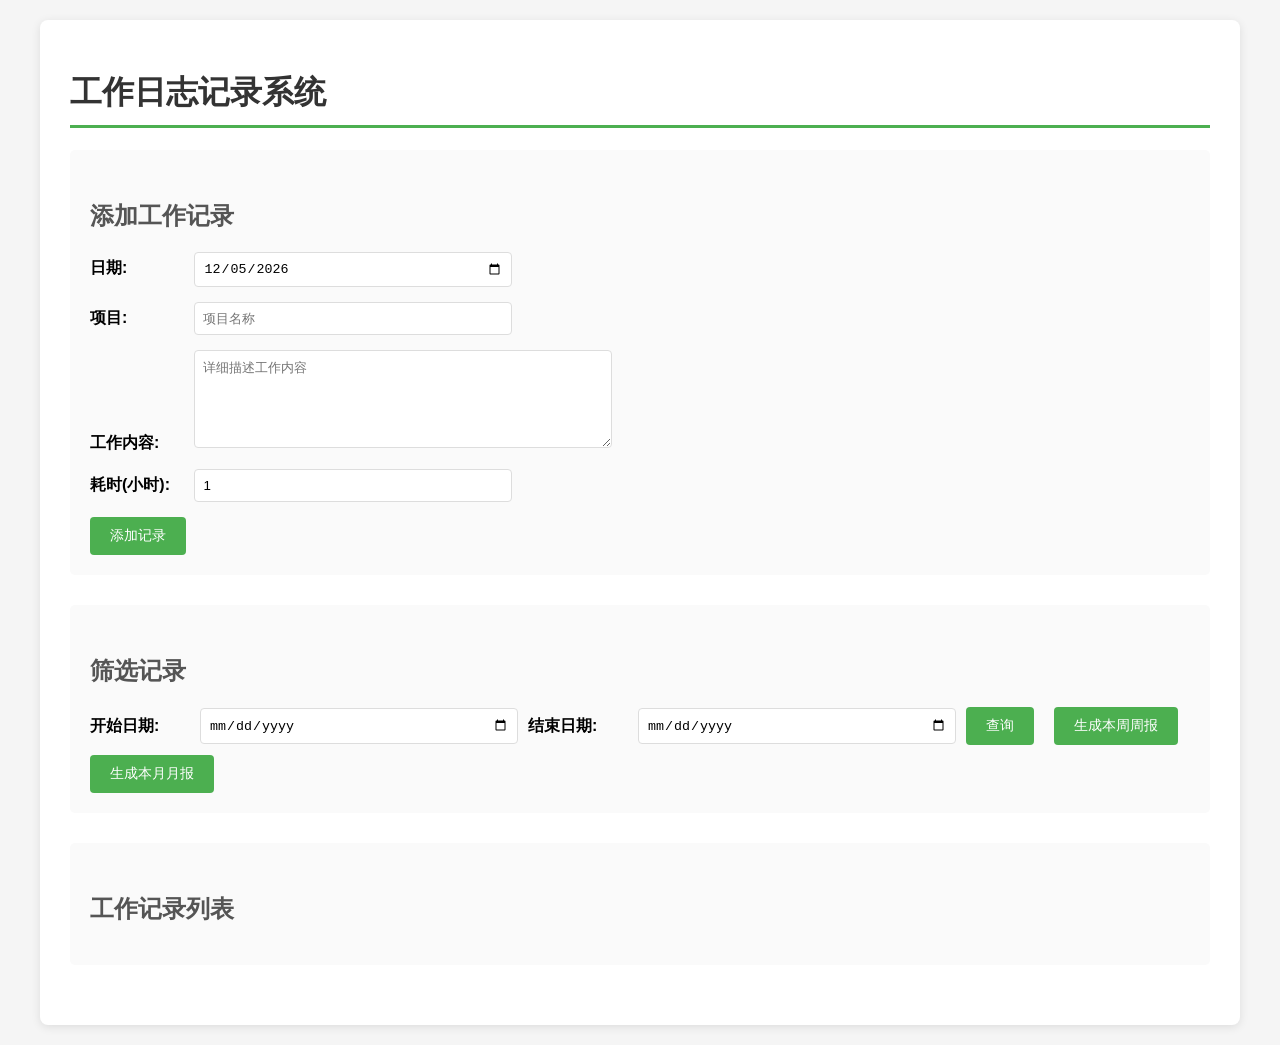
==== templates/index.html @ 2ce52f34 "Initial commit: Work logger web app" ====
<!DOCTYPE html>
<html lang="zh-CN">
<head>
    <meta charset="UTF-8">
    <meta name="viewport" content="width=device-width, initial-scale=1.0">
    <title>工作日志记录系统</title>
    <link rel="stylesheet" href="/static/style.css">
</head>
<body>
    <div class="container">
        <h1>工作日志记录系统</h1>
        
        <div class="section">
            <h2>添加工作记录</h2>
            <form id="logForm">
                <div class="form-group">
                    <label>日期:</label>
                    <input type="date" id="date" required value="">
                </div>
                <div class="form-group">
                    <label>项目:</label>
                    <input type="text" id="project" required placeholder="项目名称">
                </div>
                <div class="form-group">
                    <label>工作内容:</label>
                    <textarea id="content" required placeholder="详细描述工作内容"></textarea>
                </div>
                <div class="form-group">
                    <label>耗时(小时):</label>
                    <input type="number" id="duration" step="0.5" min="0.5" value="1" required>
                </div>
                <button type="submit">添加记录</button>
            </form>
        </div>

        <div class="section">
            <h2>筛选记录</h2>
            <div class="filter-group">
                <label>开始日期:</label>
                <input type="date" id="filterStart">
                <label>结束日期:</label>
                <input type="date" id="filterEnd">
                <button onclick="loadLogs()">查询</button>
                <button onclick="generateReport('week')">生成本周周报</button>
                <button onclick="generateReport('month')">生成本月月报</button>
            </div>
        </div>

        <div class="section">
            <h2>工作记录列表</h2>
            <div id="logsList"></div>
        </div>

        <div class="section" id="reportSection" style="display:none;">
            <h2>报告预览</h2>
            <pre id="reportContent"></pre>
            <button onclick="copyReport()">复制报告</button>
        </div>
    </div>

    <script src="/static/app.js"></script>
</body>
</html>
---- static/style.css ----
body {
    font-family: 'Segoe UI', Tahoma, Geneva, Verdana, sans-serif;
    max-width: 1200px;
    margin: 0 auto;
    padding: 20px;
    background-color: #f5f5f5;
}

.container {
    background: white;
    padding: 30px;
    border-radius: 8px;
    box-shadow: 0 2px 10px rgba(0,0,0,0.1);
}

h1 {
    color: #333;
    border-bottom: 3px solid #4CAF50;
    padding-bottom: 10px;
}

h2 {
    color: #555;
    margin-top: 30px;
}

.section {
    margin-bottom: 30px;
    padding: 20px;
    background: #fafafa;
    border-radius: 5px;
}

.form-group {
    margin-bottom: 15px;
}

label {
    display: inline-block;
    width: 100px;
    font-weight: bold;
}

input[type="text"],
input[type="date"],
input[type="number"],
textarea {
    padding: 8px;
    border: 1px solid #ddd;
    border-radius: 4px;
    width: 300px;
}

textarea {
    height: 80px;
    width: 400px;
    resize: vertical;
}

button {
    background-color: #4CAF50;
    color: white;
    padding: 10px 20px;
    border: none;
    border-radius: 4px;
    cursor: pointer;
    margin-right: 10px;
    font-size: 14px;
}

button:hover {
    background-color: #45a049;
}

.filter-group {
    display: flex;
    gap: 10px;
    align-items: center;
    flex-wrap: wrap;
}

.log-item {
    background: white;
    padding: 15px;
    margin-bottom: 10px;
    border-left: 4px solid #4CAF50;
    border-radius: 4px;
    box-shadow: 0 1px 3px rgba(0,0,0,0.1);
}

.log-item h3 {
    margin: 0 0 10px 0;
    color: #333;
}

.log-item p {
    margin: 5px 0;
    color: #666;
}

.delete-btn {
    background-color: #f44336;
    padding: 5px 10px;
    font-size: 12px;
}

.delete-btn:hover {
    background-color: #da190b;
}

#reportSection {
    background: #f9f9f9;
}

#reportContent {
    background: white;
    padding: 20px;
    border-radius: 4px;
    overflow-x: auto;
    white-space: pre-wrap;
    font-family: 'Consolas', 'Monaco', monospace;
    line-height: 1.6;
}
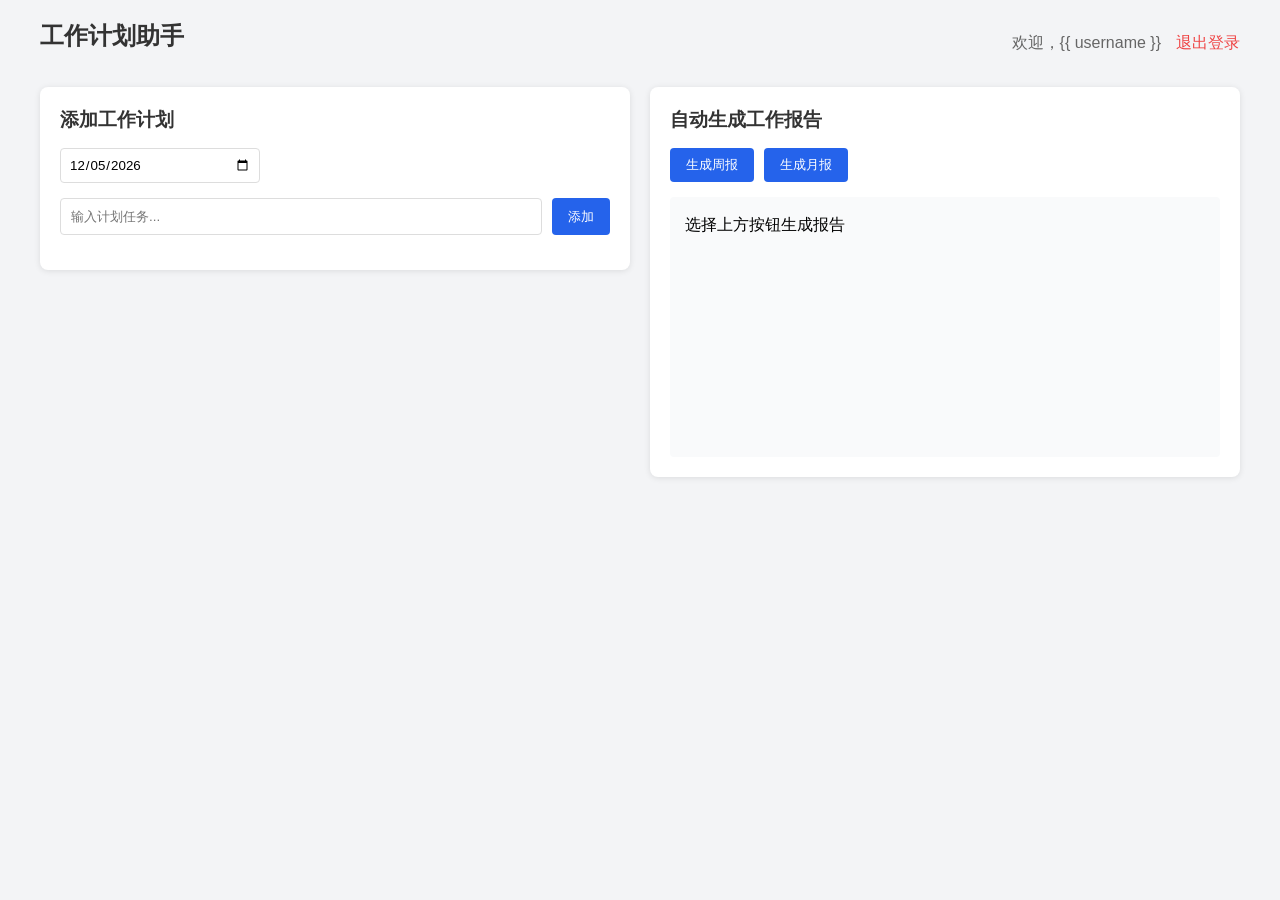
==== commit 716a893c: "最终版：添加计划、勾选完成、生成周报月报" ====
--- a/templates/index.html
+++ b/templates/index.html
@@ -1,63 +1,174 @@
 <!DOCTYPE html>
 <html lang="zh-CN">
 <head>
-    <meta charset="UTF-8">
-    <meta name="viewport" content="width=device-width, initial-scale=1.0">
-    <title>工作日志记录系统</title>
+    <meta charset="UTF-8" />
+    <meta name="viewport" content="width=device-width, initial-scale=1.0"/>
+    <title>工作计划助手</title>
     <link rel="stylesheet" href="/static/style.css">
+    <style>
+        * { margin:0; padding:0; box-sizing: border-box; font-family: 'Microsoft YaHei', sans-serif; }
+        body { background: #f3f4f6; padding: 20px; }
+        .wrap { max-width: 1200px; margin:0 auto; }
+        .top { display: flex; justify-content: space-between; align-items: center; margin-bottom: 20px; }
+        .box { background: #fff; border-radius: 8px; padding: 20px; margin-bottom: 20px; box-shadow: 0 1px 6px rgba(0,0,0,0.1); }
+        h2, h3 { margin-bottom: 15px; color: #333; }
+        .add-box { display: flex; gap: 10px; margin-bottom: 15px; }
+        input { flex: 1; padding: 10px; border: 1px solid #ddd; border-radius: 4px; }
+        button { padding: 8px 16px; border: none; border-radius: 4px; background: #2563eb; color: #fff; cursor: pointer; }
+        button:hover { background: #1d4ed8; }
+        .item { display: flex; align-items: center; padding: 10px; border-bottom: 1px solid #eee; gap: 8px; }
+        .item.done { text-decoration: line-through; color: #999; }
+        .del { background: #ef4444; }
+        .row { display: grid; grid-template-columns: 1fr 1fr; gap: 20px; }
+        .report-text { min-height: 260px; padding: 15px; background: #f9fafb; border-radius: 4px; white-space: pre-wrap; font-family: 'Consolas', monospace; line-height: 1.6; }
+        .date-select { margin-bottom: 15px; }
+        .date-select input { width: 200px; padding: 8px; border: 1px solid #ddd; border-radius: 4px; }
+        #countInfo { margin-top: 15px; color: #666; font-size: 14px; }
+        .top-right { display: flex; align-items: center; gap: 15px; }
+        .top-right span { color: #666; }
+        .top-right a { color: #2563eb; text-decoration: none; }
+        .top-right a:hover { color: #1d4ed8; }
+        .button-group { display: flex; gap: 10px; margin-bottom: 15px; }
+    </style>
 </head>
 <body>
-    <div class="container">
-        <h1>工作日志记录系统</h1>
-        
-        <div class="section">
-            <h2>添加工作记录</h2>
-            <form id="logForm">
-                <div class="form-group">
-                    <label>日期:</label>
-                    <input type="date" id="date" required value="">
+<div class="wrap">
+    <div class="top">
+        <h2>工作计划助手</h2>
+        <div class="top-right">
+            <span>欢迎，{{ username }}</span>
+            <a href="/logout" style="color: #ef4444;">退出登录</a>
+        </div>
+    </div>
+
+    <div class="row">
+        <!-- 左侧：计划管理 -->
+        <div>
+            <div class="box">
+                <h3>添加工作计划</h3>
+                <div class="date-select">
+                    <input type="date" id="selDate">
                 </div>
-                <div class="form-group">
-                    <label>项目:</label>
-                    <input type="text" id="project" required placeholder="项目名称">
+                <div class="add-box">
+                    <input type="text" id="taskInput" placeholder="输入计划任务..."/>
+                    <button onclick="addTask()">添加</button>
                 </div>
-                <div class="form-group">
-                    <label>工作内容:</label>
-                    <textarea id="content" required placeholder="详细描述工作内容"></textarea>
-                </div>
-                <div class="form-group">
-                    <label>耗时(小时):</label>
-                    <input type="number" id="duration" step="0.5" min="0.5" value="1" required>
-                </div>
-                <button type="submit">添加记录</button>
-            </form>
-        </div>
-
-        <div class="section">
-            <h2>筛选记录</h2>
-            <div class="filter-group">
-                <label>开始日期:</label>
-                <input type="date" id="filterStart">
-                <label>结束日期:</label>
-                <input type="date" id="filterEnd">
-                <button onclick="loadLogs()">查询</button>
-                <button onclick="generateReport('week')">生成本周周报</button>
-                <button onclick="generateReport('month')">生成本月月报</button>
+                <div id="taskList"></div>
+                <div id="countInfo"></div>
             </div>
         </div>
 
-        <div class="section">
-            <h2>工作记录列表</h2>
-            <div id="logsList"></div>
-        </div>
-
-        <div class="section" id="reportSection" style="display:none;">
-            <h2>报告预览</h2>
-            <pre id="reportContent"></pre>
-            <button onclick="copyReport()">复制报告</button>
+        <!-- 右侧：周报月报 -->
+        <div>
+            <div class="box">
+                <h3>自动生成工作报告</h3>
+                <div class="button-group">
+                    <button onclick="makeWeekReport()">生成周报</button>
+                    <button onclick="makeMonthReport()">生成月报</button>
+                </div>
+                <div class="report-text" id="reportBox">选择上方按钮生成报告</div>
+            </div>
         </div>
     </div>
+</div>
 
-    <script src="/static/app.js"></script>
+<script>
+document.addEventListener('DOMContentLoaded', function() {
+    const today = new Date();
+    const dateStr = today.toISOString().split('T')[0];
+    document.getElementById('selDate').value = dateStr;
+    currentDateKey = dateStr;
+    loadTasks();
+
+    window.addTask = async function() {
+        const val = document.getElementById('taskInput').value.trim();
+        if (!val) return;
+        
+        const data = {
+            date: currentDateKey,
+            content: val
+        };
+        
+        const response = await fetch('/api/tasks', {
+            method: 'POST',
+            headers: {'Content-Type': 'application/json'},
+            body: JSON.stringify(data)
+        });
+        
+        if (response.ok) {
+            document.getElementById('taskInput').value = '';
+            loadTasks();
+        }
+    };
+
+    window.toggleDone = async function(taskId, done) {
+        await fetch(`/api/tasks/${taskId}`, {
+            method: 'PUT',
+            headers: {'Content-Type': 'application/json'},
+            body: JSON.stringify({done: done})
+        });
+        loadTasks();
+    };
+
+    window.deleteTask = async function(taskId) {
+        if (!confirm('确定要删除这条计划吗？')) return;
+        
+        const response = await fetch(`/api/tasks/${taskId}`, {method: 'DELETE'});
+        if (response.ok) {
+            loadTasks();
+        }
+    };
+
+    window.loadTasks = async function() {
+        const response = await fetch(`/api/tasks?date=${currentDateKey}`);
+        const tasks = await response.json();
+        
+        const listDiv = document.getElementById('taskList');
+        if (tasks.length === 0) {
+            listDiv.innerHTML = '<p style="color:#666;">当日暂无计划</p>';
+            document.getElementById('countInfo').innerHTML = '';
+            return;
+        }
+        
+        const total = tasks.length;
+        const done = tasks.filter(t => t.done).length;
+        const rate = total ? Math.floor(done / total * 100) : 0;
+        
+        listDiv.innerHTML = tasks.map(task => `
+            <div class="item ${task.done ? 'done' : ''}">
+                <input type="checkbox" ${task.done ? 'checked' : ''} onchange="toggleDone(${task.id}, this.checked)">
+                <span style="flex:1;">${task.content}</span>
+                <button class="del" onclick="deleteTask(${task.id})">删除</button>
+            </div>
+        `).join('');
+        
+        document.getElementById('countInfo').innerHTML = 
+            `当日总计：${total} 项   已完成：${done} 项   完成率：${rate}%`;
+    };
+
+    window.makeWeekReport = async function() {
+        const response = await fetch('/api/report?type=week');
+        const data = await response.json();
+        document.getElementById('reportBox').innerText = data.report;
+        navigator.clipboard.writeText(data.report).then(() => {
+            alert('周报已生成并复制到剪贴板！');
+        });
+    };
+
+    window.makeMonthReport = async function() {
+        const response = await fetch('/api/report?type=month');
+        const data = await response.json();
+        document.getElementById('reportBox').innerText = data.report;
+        navigator.clipboard.writeText(data.report).then(() => {
+            alert('月报已生成并复制到剪贴板！');
+        });
+    };
+
+    document.getElementById('selDate').addEventListener('change', function() {
+        currentDateKey = this.value;
+        loadTasks();
+    });
+});
+</script>
 </body>
 </html>
--- a/static/style.css
+++ b/static/style.css
@@ -1,123 +1,46 @@
-body {
-    font-family: 'Segoe UI', Tahoma, Geneva, Verdana, sans-serif;
-    max-width: 1200px;
-    margin: 0 auto;
-    padding: 20px;
-    background-color: #f5f5f5;
-}
+* { margin: 0; padding: 0; box-sizing: border-box; font-family: 'Microsoft YaHei', sans-serif; }
+body { background: #f3f4f6; padding: 20px; }
 
-.container {
-    background: white;
-    padding: 30px;
-    border-radius: 8px;
-    box-shadow: 0 2px 10px rgba(0,0,0,0.1);
-}
+.wrap { max-width: 1200px; margin: 0 auto; }
 
-h1 {
-    color: #333;
-    border-bottom: 3px solid #4CAF50;
-    padding-bottom: 10px;
-}
+.top { display: flex; justify-content: space-between; align-items: center; margin-bottom: 20px; }
+.top-right { display: flex; align-items: center; gap: 15px; }
+.top-right span { color: #666; }
+.top-right a { color: #2563eb; text-decoration: none; }
+.top-right a:hover { color: #1d4ed8; }
 
-h2 {
-    color: #555;
-    margin-top: 30px;
-}
+.row { display: grid; grid-template-columns: 1fr 1fr; gap: 20px; }
 
-.section {
-    margin-bottom: 30px;
-    padding: 20px;
-    background: #fafafa;
-    border-radius: 5px;
-}
+.box { background: #fff; border-radius: 8px; padding: 20px; margin-bottom: 20px; box-shadow: 0 1px 6px rgba(0,0,0,0.1); }
+h2, h3 { margin-bottom: 15px; color: #333; }
 
-.form-group {
-    margin-bottom: 15px;
-}
+.date-select { margin-bottom: 15px; }
+.date-select input { width: 200px; padding: 8px; border: 1px solid #ddd; border-radius: 4px; }
 
-label {
-    display: inline-block;
-    width: 100px;
-    font-weight: bold;
-}
+.add-box { display: flex; gap: 10px; margin-bottom: 15px; }
+.add-box input { flex: 1; padding: 10px; border: 1px solid #ddd; border-radius: 4px; }
+.add-box button { padding: 8px 16px; border: none; border-radius: 4px; background: #2563eb; color: #fff; cursor: pointer; }
+.add-box button:hover { background: #1d4ed8; }
 
-input[type="text"],
-input[type="date"],
-input[type="number"],
-textarea {
-    padding: 8px;
-    border: 1px solid #ddd;
-    border-radius: 4px;
-    width: 300px;
-}
+.item { display: flex; align-items: center; padding: 10px; border-bottom: 1px solid #eee; gap: 8px; }
+.item:hover { background: #f9fafb; }
+.item.done { text-decoration: line-through; color: #999; }
 
-textarea {
-    height: 80px;
-    width: 400px;
-    resize: vertical;
-}
+.del { background: #ef4444; color: white; border: none; padding: 5px 10px; border-radius: 4px; cursor: pointer; }
+.del:hover { background: #dc2626; }
 
-button {
-    background-color: #4CAF50;
-    color: white;
-    padding: 10px 20px;
-    border: none;
-    border-radius: 4px;
-    cursor: pointer;
-    margin-right: 10px;
-    font-size: 14px;
-}
+.report-text { min-height: 260px; padding: 15px; background: #f9fafb; border-radius: 4px; white-space: pre-wrap; font-family: 'Consolas', monospace; line-height: 1.6; }
 
-button:hover {
-    background-color: #45a049;
-}
+.button-group { display: flex; gap: 10px; margin-bottom: 15px; }
+.button-group button { padding: 8px 16px; border: none; border-radius: 4px; background: #2563eb; color: #fff; cursor: pointer; }
+.button-group button:hover { background: #1d4ed8; }
 
-.filter-group {
-    display: flex;
-    gap: 10px;
-    align-items: center;
-    flex-wrap: wrap;
-}
+.filter-group { display: flex; gap: 10px; margin-bottom: 15px; align-items: center; flex-wrap: wrap; }
+.filter-group input { padding: 8px; border: 1px solid #ddd; border-radius: 4px; }
+.filter-group button { padding: 8px 16px; border: none; border-radius: 4px; background: #2563eb; color: #fff; cursor: pointer; }
+.filter-group button:hover { background: #1d4ed8; }
 
-.log-item {
-    background: white;
-    padding: 15px;
-    margin-bottom: 10px;
-    border-left: 4px solid #4CAF50;
-    border-radius: 4px;
-    box-shadow: 0 1px 3px rgba(0,0,0,0.1);
-}
+#countInfo { margin-top: 15px; color: #666; font-size: 14px; }
 
-.log-item h3 {
-    margin: 0 0 10px 0;
-    color: #333;
-}
-
-.log-item p {
-    margin: 5px 0;
-    color: #666;
-}
-
-.delete-btn {
-    background-color: #f44336;
-    padding: 5px 10px;
-    font-size: 12px;
-}
-
-.delete-btn:hover {
-    background-color: #da190b;
-}
-
-#reportSection {
-    background: #f9f9f9;
-}
-
-#reportContent {
-    background: white;
-    padding: 20px;
-    border-radius: 4px;
-    overflow-x: auto;
-    white-space: pre-wrap;
-    font-family: 'Consolas', 'Monaco', monospace;
-    line-height: 1.6;
-}
+a.plan-link { display: inline-block; margin-top: 10px; color: #2563eb; text-decoration: none; }
+a.plan-link:hover { text-decoration: underline; }
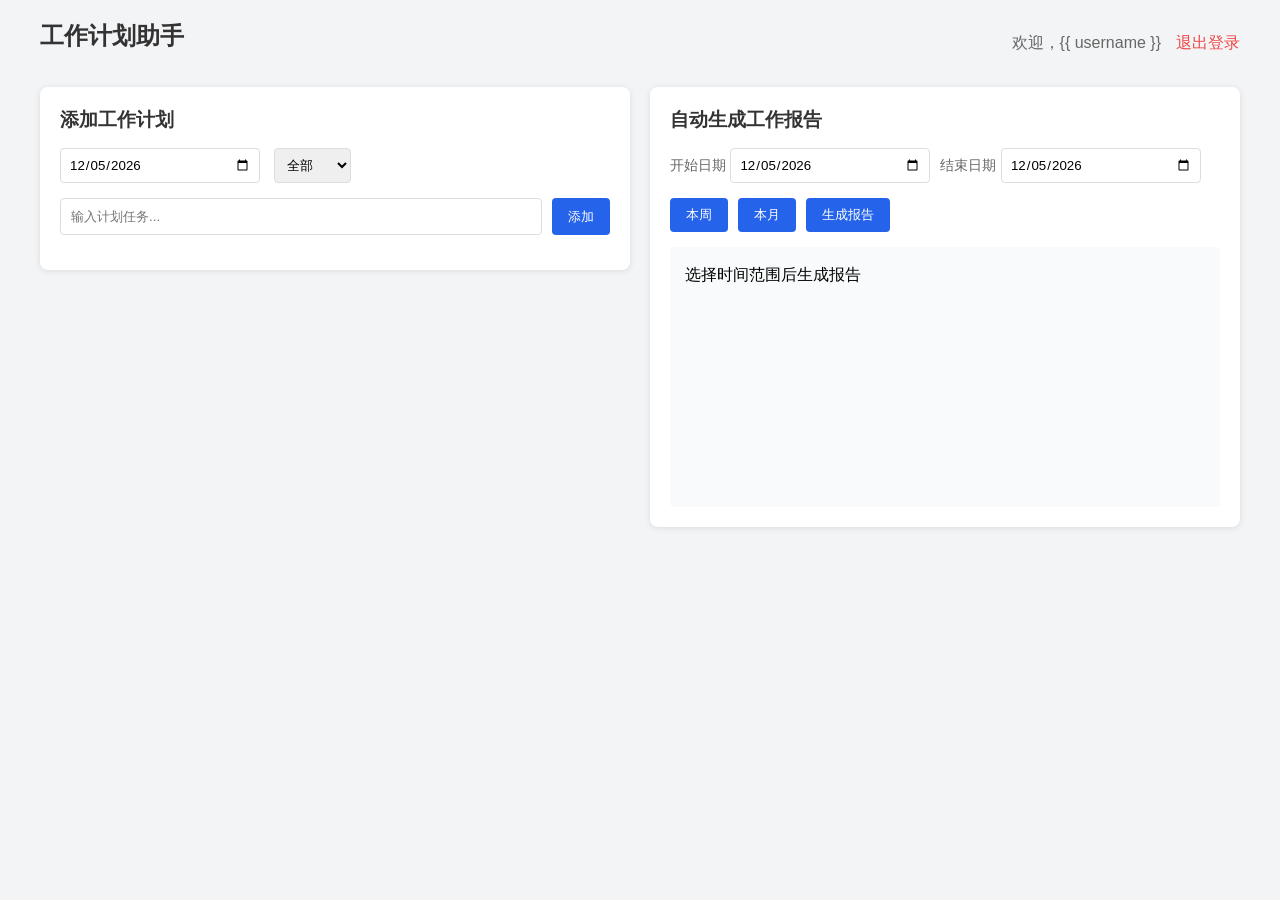
==== commit 075a6aad: "新增用户登录注册、任务完成时间记录、按状态筛选、报告按完成时间统计" ====
--- a/templates/index.html
+++ b/templates/index.html
@@ -6,9 +6,9 @@
     <title>工作计划助手</title>
     <link rel="stylesheet" href="/static/style.css">
     <style>
-        * { margin:0; padding:0; box-sizing: border-box; font-family: 'Microsoft YaHei', sans-serif; }
+        * { margin: 0; padding: 0; box-sizing: border-box; font-family: 'Microsoft YaHei', sans-serif; }
         body { background: #f3f4f6; padding: 20px; }
-        .wrap { max-width: 1200px; margin:0 auto; }
+        .wrap { max-width: 1200px; margin: 0 auto; }
         .top { display: flex; justify-content: space-between; align-items: center; margin-bottom: 20px; }
         .box { background: #fff; border-radius: 8px; padding: 20px; margin-bottom: 20px; box-shadow: 0 1px 6px rgba(0,0,0,0.1); }
         h2, h3 { margin-bottom: 15px; color: #333; }
@@ -48,10 +48,15 @@
                 <h3>添加工作计划</h3>
                 <div class="date-select">
                     <input type="date" id="selDate">
+                    <select id="statusFilter" style="margin-left: 10px; padding: 8px; border: 1px solid #ddd; border-radius: 4px;">
+                        <option value="all">全部</option>
+                        <option value="false">未完成</option>
+                        <option value="true">已完成</option>
+                    </select>
                 </div>
                 <div class="add-box">
-                    <input type="text" id="taskInput" placeholder="输入计划任务..."/>
-                    <button onclick="addTask()">添加</button>
+                    <input type="text" id="taskInput" placeholder="输入计划任务...">
+                    <button id="addBtn">添加</button>
                 </div>
                 <div id="taskList"></div>
                 <div id="countInfo"></div>
@@ -62,113 +67,27 @@
         <div>
             <div class="box">
                 <h3>自动生成工作报告</h3>
+                <div class="date-select" style="display: flex; gap: 10px; margin-bottom: 15px;">
+                    <div>
+                        <label style="font-size: 14px; color: #666;">开始日期</label>
+                        <input type="date" id="startDate">
+                    </div>
+                    <div>
+                        <label style="font-size: 14px; color: #666;">结束日期</label>
+                        <input type="date" id="endDate">
+                    </div>
+                </div>
                 <div class="button-group">
-                    <button onclick="makeWeekReport()">生成周报</button>
-                    <button onclick="makeMonthReport()">生成月报</button>
+                    <button onclick="setWeekRange()">本周</button>
+                    <button onclick="setMonthRange()">本月</button>
+                    <button onclick="makeReport()">生成报告</button>
                 </div>
-                <div class="report-text" id="reportBox">选择上方按钮生成报告</div>
+                <div class="report-text" id="reportBox">选择时间范围后生成报告</div>
             </div>
         </div>
     </div>
 </div>
 
-<script>
-document.addEventListener('DOMContentLoaded', function() {
-    const today = new Date();
-    const dateStr = today.toISOString().split('T')[0];
-    document.getElementById('selDate').value = dateStr;
-    currentDateKey = dateStr;
-    loadTasks();
-
-    window.addTask = async function() {
-        const val = document.getElementById('taskInput').value.trim();
-        if (!val) return;
-        
-        const data = {
-            date: currentDateKey,
-            content: val
-        };
-        
-        const response = await fetch('/api/tasks', {
-            method: 'POST',
-            headers: {'Content-Type': 'application/json'},
-            body: JSON.stringify(data)
-        });
-        
-        if (response.ok) {
-            document.getElementById('taskInput').value = '';
-            loadTasks();
-        }
-    };
-
-    window.toggleDone = async function(taskId, done) {
-        await fetch(`/api/tasks/${taskId}`, {
-            method: 'PUT',
-            headers: {'Content-Type': 'application/json'},
-            body: JSON.stringify({done: done})
-        });
-        loadTasks();
-    };
-
-    window.deleteTask = async function(taskId) {
-        if (!confirm('确定要删除这条计划吗？')) return;
-        
-        const response = await fetch(`/api/tasks/${taskId}`, {method: 'DELETE'});
-        if (response.ok) {
-            loadTasks();
-        }
-    };
-
-    window.loadTasks = async function() {
-        const response = await fetch(`/api/tasks?date=${currentDateKey}`);
-        const tasks = await response.json();
-        
-        const listDiv = document.getElementById('taskList');
-        if (tasks.length === 0) {
-            listDiv.innerHTML = '<p style="color:#666;">当日暂无计划</p>';
-            document.getElementById('countInfo').innerHTML = '';
-            return;
-        }
-        
-        const total = tasks.length;
-        const done = tasks.filter(t => t.done).length;
-        const rate = total ? Math.floor(done / total * 100) : 0;
-        
-        listDiv.innerHTML = tasks.map(task => `
-            <div class="item ${task.done ? 'done' : ''}">
-                <input type="checkbox" ${task.done ? 'checked' : ''} onchange="toggleDone(${task.id}, this.checked)">
-                <span style="flex:1;">${task.content}</span>
-                <button class="del" onclick="deleteTask(${task.id})">删除</button>
-            </div>
-        `).join('');
-        
-        document.getElementById('countInfo').innerHTML = 
-            `当日总计：${total} 项   已完成：${done} 项   完成率：${rate}%`;
-    };
-
-    window.makeWeekReport = async function() {
-        const response = await fetch('/api/report?type=week');
-        const data = await response.json();
-        document.getElementById('reportBox').innerText = data.report;
-        navigator.clipboard.writeText(data.report).then(() => {
-            alert('周报已生成并复制到剪贴板！');
-        });
-    };
-
-    window.makeMonthReport = async function() {
-        const response = await fetch('/api/report?type=month');
-        const data = await response.json();
-        document.getElementById('reportBox').innerText = data.report;
-        navigator.clipboard.writeText(data.report).then(() => {
-            alert('月报已生成并复制到剪贴板！');
-        });
-    };
-
-    document.getElementById('selDate').addEventListener('change', function() {
-        currentDateKey = this.value;
-        loadTasks();
-    });
-});
-</script>
+<script src="/static/app.js"></script>
 </body>
 </html>
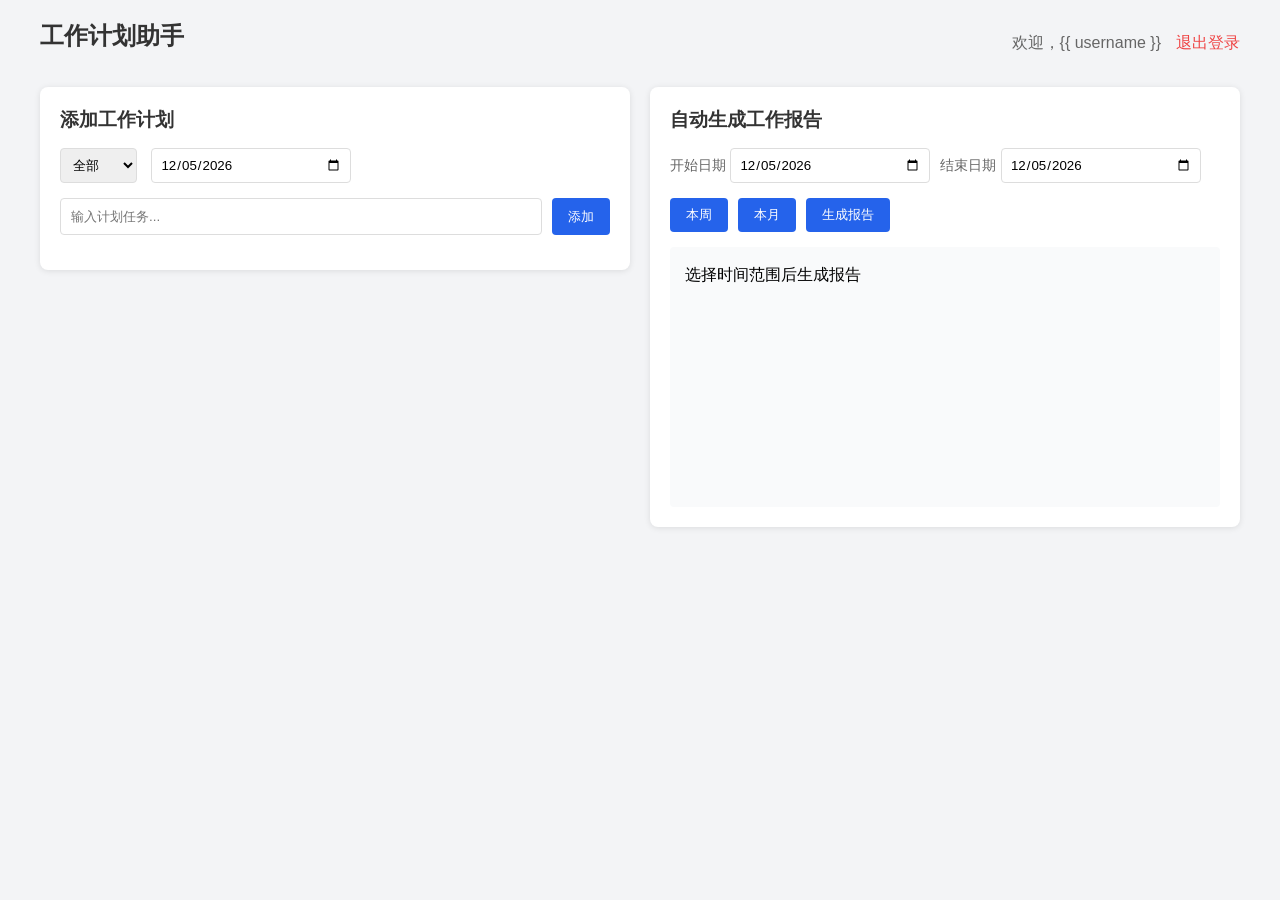
==== commit b644d03f: "优化任务筛选：全部/已完成时日期必填，未完成可清除日期，显示添加/完成时间" ====
--- a/templates/index.html
+++ b/templates/index.html
@@ -47,12 +47,12 @@
             <div class="box">
                 <h3>添加工作计划</h3>
                 <div class="date-select">
-                    <input type="date" id="selDate">
-                    <select id="statusFilter" style="margin-left: 10px; padding: 8px; border: 1px solid #ddd; border-radius: 4px;">
+                    <select id="statusFilter" style="padding: 8px; border: 1px solid #ddd; border-radius: 4px;">
                         <option value="all">全部</option>
                         <option value="false">未完成</option>
                         <option value="true">已完成</option>
                     </select>
+                    <input type="date" id="selDate" style="margin-left: 10px;">
                 </div>
                 <div class="add-box">
                     <input type="text" id="taskInput" placeholder="输入计划任务...">
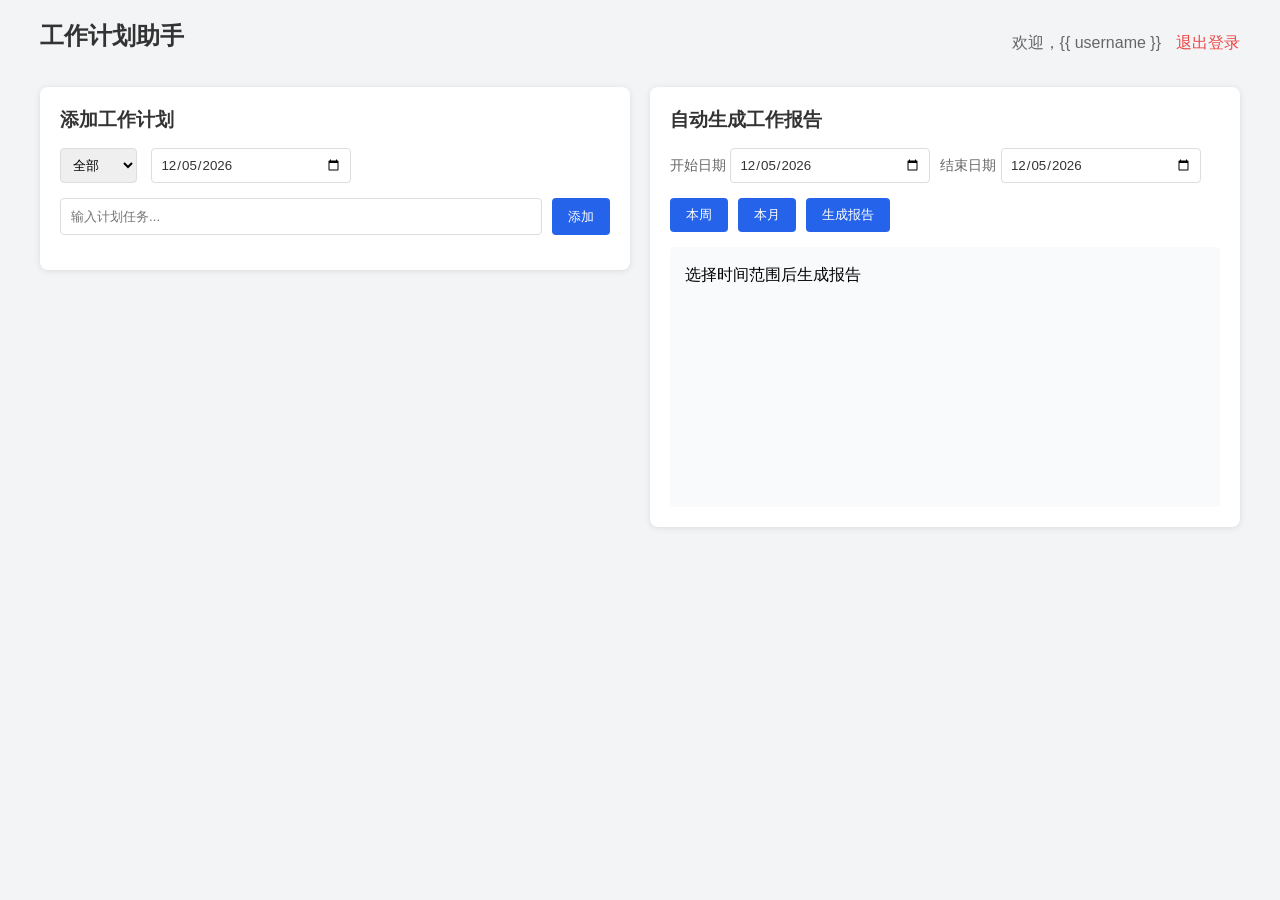
==== commit 200188ba: "修复日期清除显示问题，添加隐藏默认占位符的CSS" ====
--- a/templates/index.html
+++ b/templates/index.html
@@ -29,6 +29,14 @@
         .top-right a { color: #2563eb; text-decoration: none; }
         .top-right a:hover { color: #1d4ed8; }
         .button-group { display: flex; gap: 10px; margin-bottom: 15px; }
+        
+        /* 隐藏日期输入框的默认占位符 */
+        input[type="date"]:invalid::-webkit-datetime-edit {
+            color: transparent !important;
+        }
+        input[type="date"]{
+            color: #333; /* 选中后正常显示 */
+        } 
     </style>
 </head>
 <body>
@@ -53,6 +61,7 @@
                         <option value="true">已完成</option>
                     </select>
                     <input type="date" id="selDate" style="margin-left: 10px;">
+                    <span id="dateHint" style="margin-left: 5px; font-size: 12px; color: #666;"></span>
                 </div>
                 <div class="add-box">
                     <input type="text" id="taskInput" placeholder="输入计划任务...">
